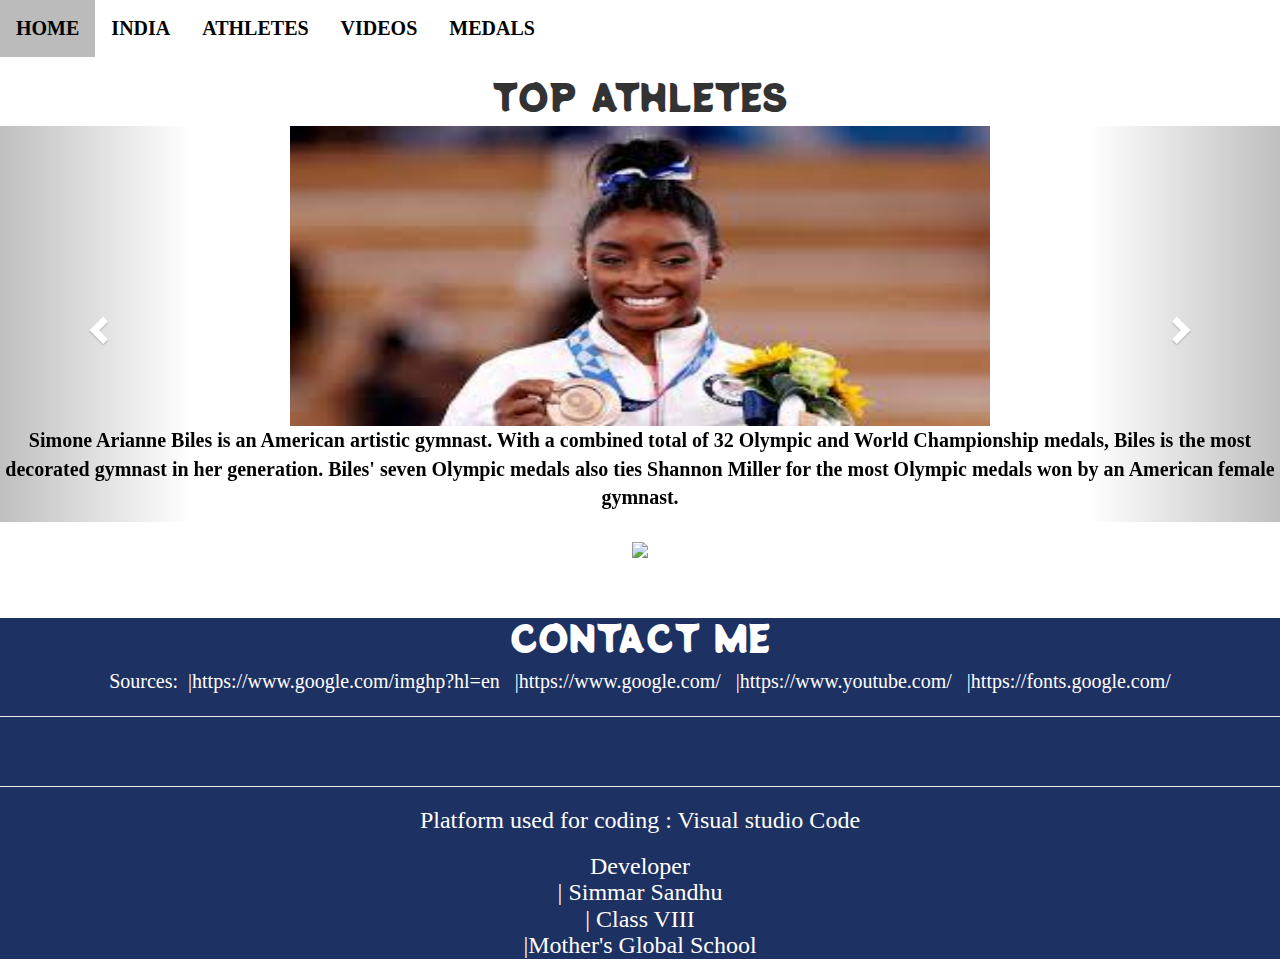
==== index2.html @ 128d2c0e "Add files via upload" ====
<head>
    <link rel="stylesheet" href="https://maxcdn.bootstrapcdn.com/bootstrap/3.4.0/css/bootstrap.min.css">
<script src="https://ajax.googleapis.com/ajax/libs/jquery/3.4.1/jquery.min.js"></script>
<script src="https://maxcdn.bootstrapcdn.com/bootstrap/3.4.0/js/bootstrap.min.js"></script>
<link rel="stylesheet" href="style2.css">
<link rel="preconnect" href="https://fonts.googleapis.com">
<link rel="preconnect" href="https://fonts.gstatic.com" crossorigin>
<link href="https://fonts.googleapis.com/css2?family=Source+Code+Pro:ital,wght@1,300&display=swap" rel="stylesheet">
<link rel="preconnect" href="https://fonts.googleapis.com">
<link rel="preconnect" href="https://fonts.gstatic.com" crossorigin>
<link href="https://fonts.googleapis.com/css2?family=Abril+Fatface&family=Bangers&display=swap" rel="stylesheet">
<link rel="preconnect" href="https://fonts.googleapis.com">
<link rel="preconnect" href="https://fonts.gstatic.com" crossorigin>
<link href="https://fonts.googleapis.com/css2?family=Potta+One&display=swap" rel="stylesheet">
</head>
<body>
    <div class="topnav">
            <a class="active" href="index.html">HOME</a>
            <div class="topnav-right">
                <a href="index3.html" target="_blank">INDIA </a>
                <a href="index2.html" target="_blank">ATHLETES</a>
                <a href="index5.html"> VIDEOS</a>
                <a href="index4.html" target="_self">MEDALS</a>
               
               </div>
               
            </div>


           <section id="sec2">
            <h1>TOP ATHLETES</h1>
            <div class="carousel slide" id="imgdiv">
              <div class="carousel-inner">
                  <div class="item active" >
                      <center>
                          <img class="image" src="[data-uri]">
                          <div class="carousel-content">
                              <p class="para">Simone Arianne Biles is an American artistic gymnast. With a combined total of 32 Olympic and World Championship medals, Biles is the most decorated gymnast in her generation. Biles' seven Olympic medals also ties Shannon Miller for the most Olympic medals won by an American female gymnast. </p>
                          </div>
                      </center>
                  </div>
      
                  <div class="item ">
                      <center>
                          <img class="image" src="2nd/news2.webp">
      
                          <div class="carousel-content">
                              <p class="para">Neeraj Chopra VSM is an Indian track and field athlete who competes in the javelin throw. As of August 2021, he is ranked as world No. 2 by the World Athletics organisation. A Junior Commissioned Officer in the Indian Army, Chopra is the first track and field athlete to win a gold medal for India at the Olympics..</p>
                          </div>
                      </center>
                  </div>
                  <div class="item ">
                      <center>
                          <img  class="image" src="[data-uri]">
      
                          <div class="carousel-content">
                              <p class="para">Kathleen Genevieve Ledecky is an American competitive swimmer. Having won 7 Olympic gold medals and 15 world championship gold medals, the most in history for a female swimmer, she is considered one of the greatest female swimmers of all time.  </p>
                          </div>
                      </center>
                  </div>
                  <div class="item ">
                      <center>
                          <img class="image" src="https://s.yimg.com/ny/api/res/1.2/GOO06.zQ9SV7y25S0LcvbQ--/YXBwaWQ9aGlnaGxhbmRlcjt3PTY0MA--/https://s.yimg.com/os/creatr-uploaded-images/2021-08/cad5c220-043f-11ec-9ffe-36cf1b75da33">
      
                          <div class="carousel-content">
                              <p class="para">Naomi Osaka is a Japanese professional tennis player. She has been ranked No. 1 by the Women's Tennis Association and is the first Asian player to hold the top ranking in singles. She is a four-time Grand Slam singles champion, and is the reigning champion at the US Open and the Australian Open</p>
                          </div>

                      </center>
                     
                  </div>
      
              </div>
      
              <a class="left carousel-control" href="#imgdiv" data-slide="prev">
                  <span class="glyphicon glyphicon-chevron-left"></span>
              </a>
              <a class="right carousel-control" href="#imgdiv" data-slide="next">
                  <span class="glyphicon glyphicon-chevron-right"></span>
              </a>
          </div>
          <br>
          <img id="img1" src="2nd/athelets.jpeg">
       <br>
       <br>
       <br>
       
          <section id="contact">
            <h1>CONTACT ME</h1>
            
         <div class="row"> Sources: &nbsp;|https://www.google.com/imghp?hl=en   &nbsp; |https://www.google.com/  &nbsp; |https://www.youtube.com/ &nbsp;    |https://fonts.google.com/</div>
         <hr></hr>
         <br>
         <hr></hr>
         <h3>Platform used for coding : Visual studio Code </h2>
         <h3>Developer <br>
        | Simmar Sandhu<br>
        | Class VIII <br>
        |Mother's Global School 
         </h3>
        
        </section>
---- style2.css ----
body{
    text-align: center;
   
   
    


}
.image{
    
    width:700px;
    height:300px;

}
.para{
    font-family: 'Rancho', cursive;
font-weight: bold;
color:black;
font-size: 20px;
}
h1{
    font-family: 'Potta One', cursive;
}
#img1{
    top: 50px;
}
.topnav {
	overflow: hidden;
	background-color:white;
    position:sticky;
	top: 0;
    width: 100%;
  }
  .topnav a {
	float: left;
	color:black;
  font-weight: bold;
  font-family: 'Architects Daughter', cursive;
	text-align: center;
	padding: 14px 16px;
	text-decoration: none;
	font-size: 20px;
  }
  .topnav a:hover {
	background-color: #bbb;
	color: black;
  }
  #contact{
    
    font-size: 20px;
    font-family: 'Hina Mincho', serif;
    background-color: #1E3163;
     color: white;
 }
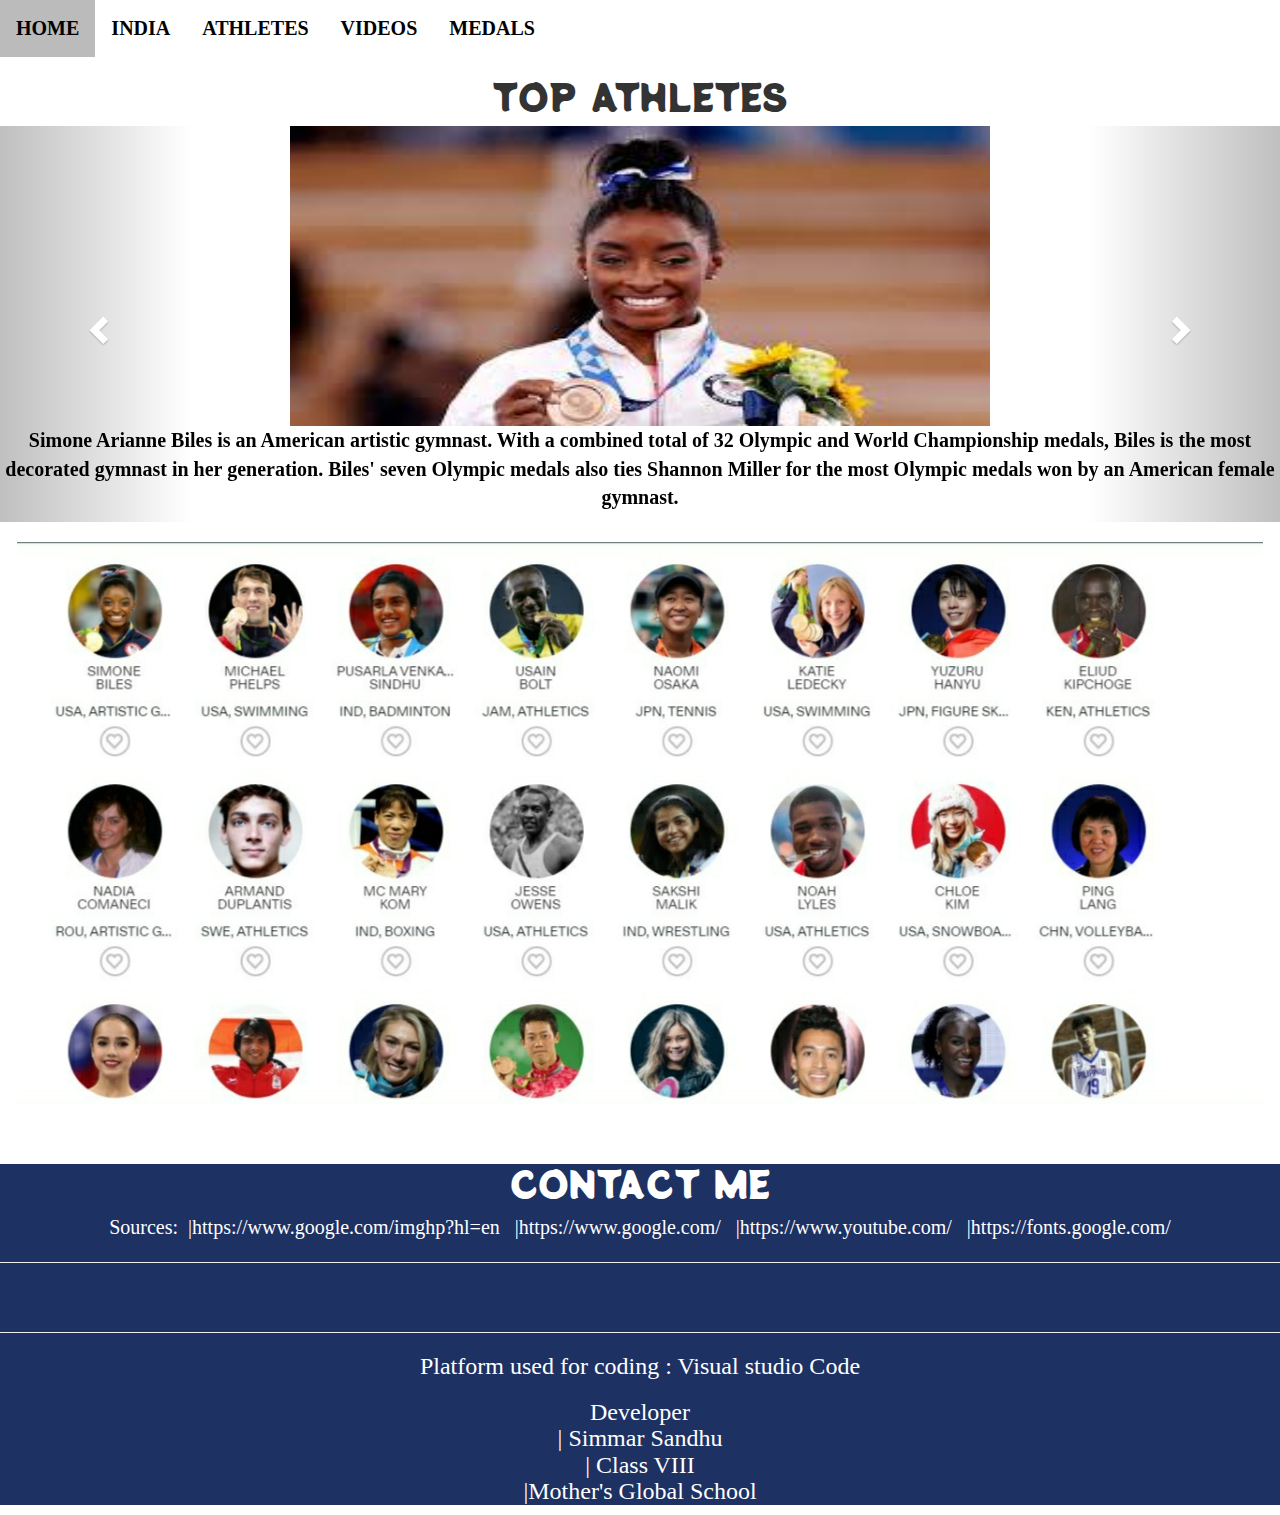
==== commit 5c348c51: "Add files via upload" ====
--- a/index2.html
+++ b/index2.html
@@ -42,7 +42,7 @@
       
                   <div class="item ">
                       <center>
-                          <img class="image" src="2nd/news2.webp">
+                          <img class="image" src="news2.webp">
       
                           <div class="carousel-content">
                               <p class="para">Neeraj Chopra VSM is an Indian track and field athlete who competes in the javelin throw. As of August 2021, he is ranked as world No. 2 by the World Athletics organisation. A Junior Commissioned Officer in the Indian Army, Chopra is the first track and field athlete to win a gold medal for India at the Olympics..</p>
@@ -80,7 +80,7 @@
               </a>
           </div>
           <br>
-          <img id="img1" src="2nd/athelets.jpeg">
+          <img id="img1" src="athelets.jpeg">
        <br>
        <br>
        <br>
